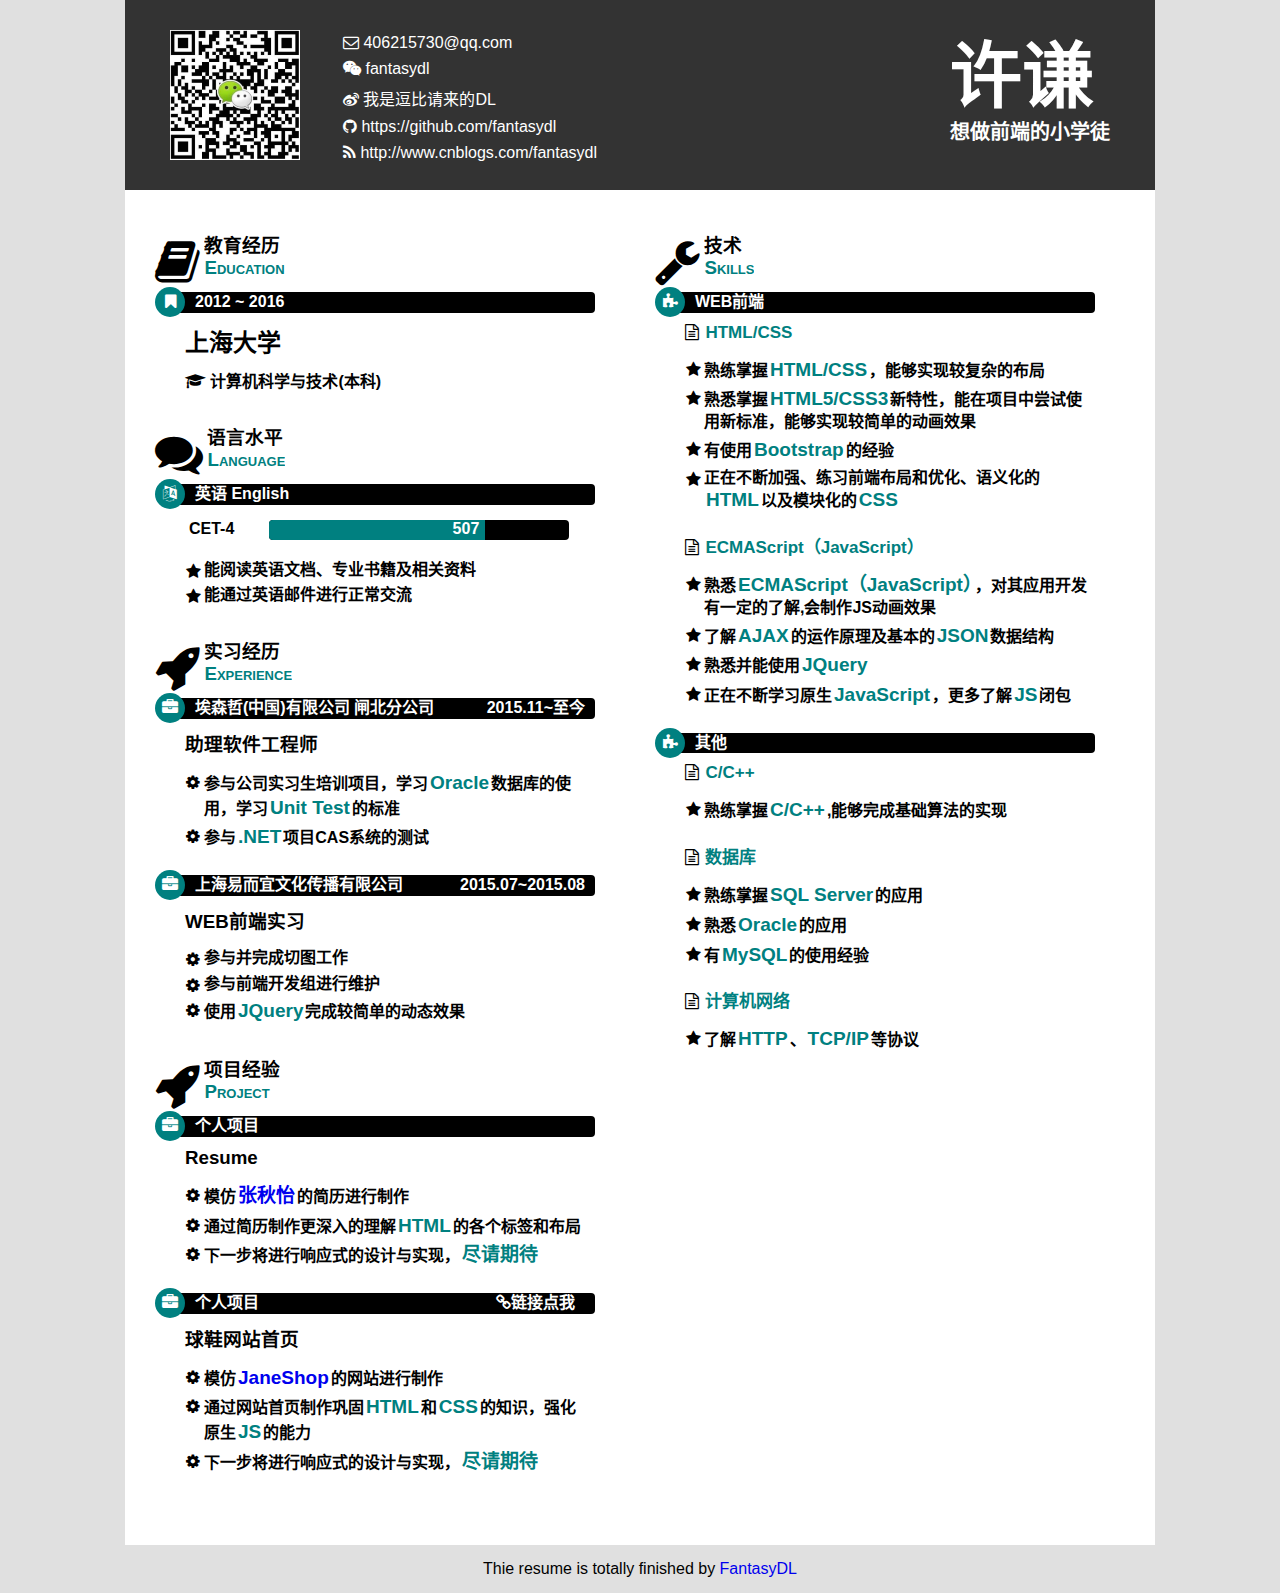
==== index.html @ 42d45ff8 "update index" ====
<!DOCTYPE html>
<html lang="zh-CN">
	<head>
		<meta charset="UTF-8">
		<!--<meta name="viewport" content="width=device-width,initial-scale=1.0">-->
		<title>许 谦-个人简历</title>
		<link rel="stylesheet" type="text/css" href="css/index.css">
		<link rel="stylesheet" type="text/css" href="css/font-awesome.min.css">
		<script src="js/jquery-2.1.4.min.js"></script>
	</head>
	<body>
		<div class="container">
			<div class="main">
				<header>
					<figure class="header-qrcode left">
						<img src="images/wechat.jpg" alt="fantasydl-xu">
					</figure>
					<section class="title right">
						<h1>许谦</h1>
						<h2>想做前端的小学徒</h2>
					</section>
					<address class="left">
						<ul class="contact">
							<li class="contact-email">
								<i class="fa fa-envelope-o"></i>
								<a href="mailto://406215730@qq.com">406215730@qq.com</a>
							</li>
							<li class="contact-wechat">
								<i class="fa fa-weixin"></i>
								fantasydl
							</li>
							<li class="contact-weibo">
								<i class="fa fa-weibo"></i>
								<a href="http://weibo.com/fantasydl">我是逗比请来的DL</a>
							</li>
							<li class="contact-github">
								<i class="fa fa-github"></i>
								<a href="https://github.com/fantasydl">https://github.com/fantasydl</a>
							</li>
							<li class="contact-blog">
								<i class="fa fa-rss"></i>
								<a href="http://www.cnblogs.com/fantasydl/">http://www.cnblogs.com/fantasydl</a>
							</li>
						</ul>
					</address>
				</header>
				<article class="main-content">
					<article class="left">
						<section class="part">
							<div class="edu-title">
								<i class="fa fa-book fa-3x"></i>
								<h3 class="title-h">
									<span class="title-ch left">教育经历</span>
									<span class="title-en left">Education</span>
								</h3>
							</div>
							<div class="i-logo">
								<div class="round-logo"><i class="fa fa-bookmark fa-1x"></i></div>
								<p>2012 ~ 2016</p>
								<div class="clear"></div>
							</div>
							<div class="art-main">
								<h2 class="part-title">上海大学</h2>
								<h4 class="part-title">
									<i class="fa fa-graduation-cap"></i>
									计算机科学与技术(本科)
								</h4>
							</div>
						</section>
						<section class="part">
							<div class="lang-title">
								<i class="fa fa-comments fa-3x"></i>
								<h3 class="title-h">
									<span class="title-ch left">语言水平</span>
									<span class="title-en left">Language</span>
								</h3>
							</div>
							<div class="i-logo">
								<div class="round-logo"><i class="fa fa-language fa-1x"></i></div>
								<p>英语 English</p>
								<div class="clear"></div>
							</div>
							<div class="art-main">
								<div>
									<dl>
										<div class="list-content">
											<dt>CET-4</dt>
											<dd class="progress">
												<div class="progress-bar" style="width:72%;">
													<span class="progress-label">507</span>
												</div>
											</dd>
											<div class="clear"></div>
										</div>
									</dl>
								</div>
								<ul class="list-content">
									<li><i class="fa fa-star"></i>能阅读英语文档、专业书籍及相关资料</li>
									<li><i class="fa fa-star"></i>能通过英语邮件进行正常交流</li>
								</ul>
							</div>
						</section>
						<section class="part">
							<div>
								<i class="fa fa-rocket fa-3x"></i>
								<h3 class="title-h">
									<span class="title-ch left">实习经历</span>
									<span class="title-en left">Experience</span>
								</h3>
							</div>
							<div class="i-logo">
								<div class="round-logo"><i class="fa fa-briefcase fa-1x"></i></div>
								<p>埃森哲(中国)有限公司 闸北分公司<span>2015.11~至今</span></p>
								<div class="clear"></div>
							</div>
							<div class="art-main">
								<h3 class="part-title">助理软件工程师</h3>
								<ul class="list-content">
									<li><i class="fa fa-cog"></i>参与公司实习生培训项目，学习<strong>Oracle</strong>数据库的使用，学习<strong>Unit Test</strong>的标准</li>
									<li><i class="fa fa-cog"></i>参与<strong>.NET</strong>项目CAS系统的测试</li>
								</ul>
							</div>
							<div class="i-logo">
								<div class="round-logo"><i class="fa fa-briefcase fa-1x"></i></div>
								<p>上海易而宜文化传播有限公司<span>2015.07~2015.08</span></p>
								<div class="clear"></div>
							</div>
							<div class="art-main">
								<h3 class="part-title">WEB前端实习</h3>
								<ul class="list-content">
									<li><i class="fa fa-cog"></i>参与并完成切图工作</li>
									<li><i class="fa fa-cog"></i>参与前端开发组进行维护</li>
									<li><i class="fa fa-cog"></i>使用<strong>JQuery</strong>完成较简单的动态效果</li>
								</ul>
							</div>
						</section>
						<section class="part">
							<div class="edu-title">
								<i class="fa fa-rocket fa-3x"></i>
								<h3 class="title-h">
									<span class="title-ch left">项目经验</span>
									<span class="title-en left">Project</span>
								</h3>
							</div>
							<div class="i-logo">
								<div class="round-logo"><i class="fa fa-briefcase fa-1x"></i></div>
								<p>个人项目</p>
								<div class="clear"></div>
							</div>
							<div class="art-main">
								<h3 class="part-title">Resume</h3>
								<ul class="list-content">
									<li><i class="fa fa-cog"></i>模仿<strong><a href="http://joyeecheung.github.io/resume/" target="_blank">张秋怡</a></strong>的简历进行制作</li>
									<li><i class="fa fa-cog"></i>通过简历制作更深入的理解<strong>HTML</strong>的各个标签和布局</li>
									<li><i class="fa fa-cog"></i>下一步将进行响应式的设计与实现，<strong>尽请期待</strong></li>
								</ul>
							</div>
							<div class="i-logo">
								<div class="round-logo"><i class="fa fa-briefcase fa-1x"></i></div>
								<p>
									个人项目<span><a href="shop_index/index.html" target="_blank"><i class="fa fa-link"></i>链接点我</a></span>	
								</p>
								<div class="clear"></div>
							</div>
							<div class="art-main">
								<h3 class="part-title">球鞋网站首页</h3>
								<ul class="list-content">
									<li><i class="fa fa-cog"></i>模仿<strong><a href="http://www.flqin.com/demo/shop_demo/shop_home.html" target="_blank">JaneShop</a></strong>的网站进行制作</li>
									<li><i class="fa fa-cog"></i>通过网站首页制作巩固<strong>HTML</strong>和<strong>CSS</strong>的知识，强化原生<strong>JS</strong>的能力
									<li><i class="fa fa-cog"></i>下一步将进行响应式的设计与实现，<strong>尽请期待</strong></li>
								</ul>
							</div>
						</section>
					</article>
					<article class="left">
						<section class="part">
							<div class="sk-title">
								<i class="fa fa-wrench fa-3x"></i>
								<h3 class="title-h">
									<span class="title-ch left">技术</span>
									<span class="title-en left">Skills</span>
								</h3>
							</div>
							<div class="i-logo">
								<div class="round-logo"><i class="fa fa-puzzle-piece fa-1x"></i></div>
								<p>WEB前端</p>
								<div class="clear"></div>
							</div>
							<div class="art-main">
								<h4 class="part-title">
									<i class="fa fa-file-text-o"></i>
									<strong>HTML/CSS</strong>
								</h4>
								<ul class="list-content">
									<li><i class="fa fa-star"></i>熟练掌握<strong>HTML/CSS</strong>，能够实现较复杂的布局</li>
									<li><i class="fa fa-star"></i>熟悉掌握<strong>HTML5/CSS3</strong>新特性，能在项目中尝试使用新标准，能够实现较简单的动画效果</li>
									<li><i class="fa fa-star"></i>有使用<strong>Bootstrap</strong>的经验</li>
									<li><i class="fa fa-star"></i>正在不断加强、练习前端布局和优化、语义化的<strong>HTML</strong>以及模块化的<strong>CSS</strong></li>
								</ul>
								<h4 class="part-title">
									<i class="fa fa-file-text-o"></i>
									<strong>ECMAScript（JavaScript）</strong>
								</h4>
								<ul class="list-content">
									<li><i class="fa fa-star"></i>熟悉<strong>ECMAScript（JavaScript）</strong>，对其应用开发有一定的了解,会制作JS动画效果</li>
									<li><i class="fa fa-star"></i>了解<strong>AJAX</strong>的运作原理及基本的<strong>JSON</strong>数据结构</li>
									<li><i class="fa fa-star"></i>熟悉并能使用<strong>JQuery</strong></li>
									<li><i class="fa fa-star"></i>正在不断学习原生<strong>JavaScript</strong>，更多了解<strong>JS</strong>闭包</li>
								</ul>
							</div>
							<div class="i-logo">
								<div class="round-logo"><i class="fa fa-puzzle-piece fa-1x"></i></div>
								<p>其他</p>
								<div class="clear"></div>
							</div>
							<div class="art-main">
								<h4 class="part-title">
									<i class="fa fa-file-text-o"></i>
									<strong>C/C++</strong>
								</h4>
								<ul class="list-content">
									<li><i class="fa fa-star"></i>熟练掌握<strong>C/C++</strong>,能够完成基础算法的实现</li>
								</ul>
								<h4 class="part-title">
									<i class="fa fa-file-text-o"></i>
									<strong>数据库</strong>
								</h4>
								<ul class="list-content">
									<li><i class="fa fa-star"></i>熟练掌握<strong>SQL Server</strong>的应用</li>
									<li><i class="fa fa-star"></i>熟悉<strong>Oracle</strong>的应用</li>
									<li><i class="fa fa-star"></i>有<strong>MySQL</strong>的使用经验</li>
								</ul>
								<h4 class="part-title">
									<i class="fa fa-file-text-o"></i>
									<strong>计算机网络</strong>
								</h4>
								<ul class="list-content">
									<li><i class="fa fa-star"></i>了解<strong>HTTP</strong>、<strong>TCP/IP</strong>等协议</li>
								</ul>
							</div>
						</section>
					</article>
					<div class="clear"></div>
				</article>
			</div>
		</div>
		<aside id="back-to-top">
			<i class="fa fa-arrow-circle-up fa-2x"></i>
		</aside>
		<footer>
			<p>Thie resume is totally finished by <a href="http://weibo.com/fantasydl">FantasyDL</a></p>
		</footer>
	</body>
	<script>
		$(function(){
			$(function(){
				$(window).scroll(function(){
					if($(window).scrollTop() > 100){
						$("#back-to-top").fadeIn(1000);
					}
					else{
						$("#back-to-top").fadeOut(800);
					}
				});
			
				$("#back-to-top").click(function(){
					$('body,html').animate({scrollTop:0},1000);
					return false;//stop defualt function
				});
			});
		});//must focus on () and {}
		</script>
</html>
---- css/index.css ----
*{
	margin: 0;
	padding: 0;
}
body{
	background-color: #e0e0e0;
	font-family: "Open Sans","Helvetica Neue",Helvetica,Arial,sans-serif;
}
article,header,footer,.main,section{
	display: block;	
}
a{
	text-decoration: none;
}
ul,li{
	list-style-type: none;
}
header,header a:link,header a:visited{
	color: #fff;
}
.container{
	width: 1030px;
	margin-left: auto;
	margin-right: auto;
}
header{
	width: 940px;
	height: 130px;
	padding: 30px 45px;
	background-color: #333;
}
.left{
	float: left;
}
.right{
	float: right;
}
.clear{
	clear: both;
}
.header-qrcode{
	width: 130px;
	height: 130px;
}
.header-qrcode img{
	width: 100%;
}

.title h1{
	font-size: 72px;
	padding: 5px 0;
}
.title h2{
	font-size: 20px;
}
.title h1,.title h2{
	margin: 5px 0;
	line-height: 1
}
address{
	margin-left:15px;
}
address ul{
	list-style-type: none;
}
address ul li{
	padding: 4px 4px 4px 28px;
	font-style: normal; 
}
address a:hover{
	color:#A3D3D1;
}
.main-content{
	display: block;
	padding-bottom: 40px;
	background-color: #fff;
}
article{
	padding: 20px 5px 0 15px;
}
.part{
	margin-bottom: 30px;
}
.round-logo{
	display: inline-block;
	background-color: #000;
	border-radius: 50%
}
.i-logo{
	position: relative;
	width: 100%;
}
.round-logo{
	display: inline-block;
	position: absolute;
	left: 0;
	width: 30px;
	height: 30px;
	border-radius: 50%;
	background-color: teal;
	text-align: center;
}
.round-logo i{
	color: #fff;
	margin-top: 7px;
}
.i-logo p{
	float: left;
	width: 400px;
	margin-top: 5px;
	margin-left: 20px;
	padding-left: 20px;
	background-color: #000;
	color: #fff;
	line-height: 1.3;
	font-weight: 600;
	border-radius: 4px;
}
.i-logo p span,.i-logo p span a{
	float: right;
	margin-right: 10px;
	color: #fff;
}
.plink{
	float: right;
}
.title-h{
	display: inline-block;
	overflow-y: hidden;
}
.title-en{
	clear: left;
	color: teal;
	font-variant: small-caps;
}
.art-main{
	width: 460px;
	margin-left: 20px;
}
.part-title{
	margin:10px 0 0 10px;
}
.list-content{
	margin:15px 30px 20px 14px;
	width: 400px;
}
dt,dd{
	display: inline-block;
	font-weight: 700;
}
.progress{
	float: right;
	width: 300px;
	height: 20px;
	margin-right: 20px;
	background-color: #000;
	border-radius: 4px;
}
.progress-bar{
	height: 20px;
	background-color: teal;
	border-top-left-radius: 4px;
	border-bottom-left-radius: 4px;
}
.progress-label{
	margin-left: 85%;
	color: #fff;
}		
.list-content li{
	position: relative;
	margin-left: 15px;
	margin-bottom: 5px;
	font-weight: 600;
	line-height: 1.3;
}
.list-content i{
	position: absolute;
	margin-top: 2px;
	margin-left: -18px;
	line-height: 1.3;
}
strong{
	color: teal;
	font-size: 19px;
	margin: 0 2px;
}
h4 strong{
	color: teal;
	font-size: 17px;
}
#back-to-top{
	display: none;
	position: fixed;
	right: 15px;
	bottom: 80px;
	background-color: transparent;
	cursor: pointer;
}
footer{
	text-align: center;
	margin: 15px auto;
}
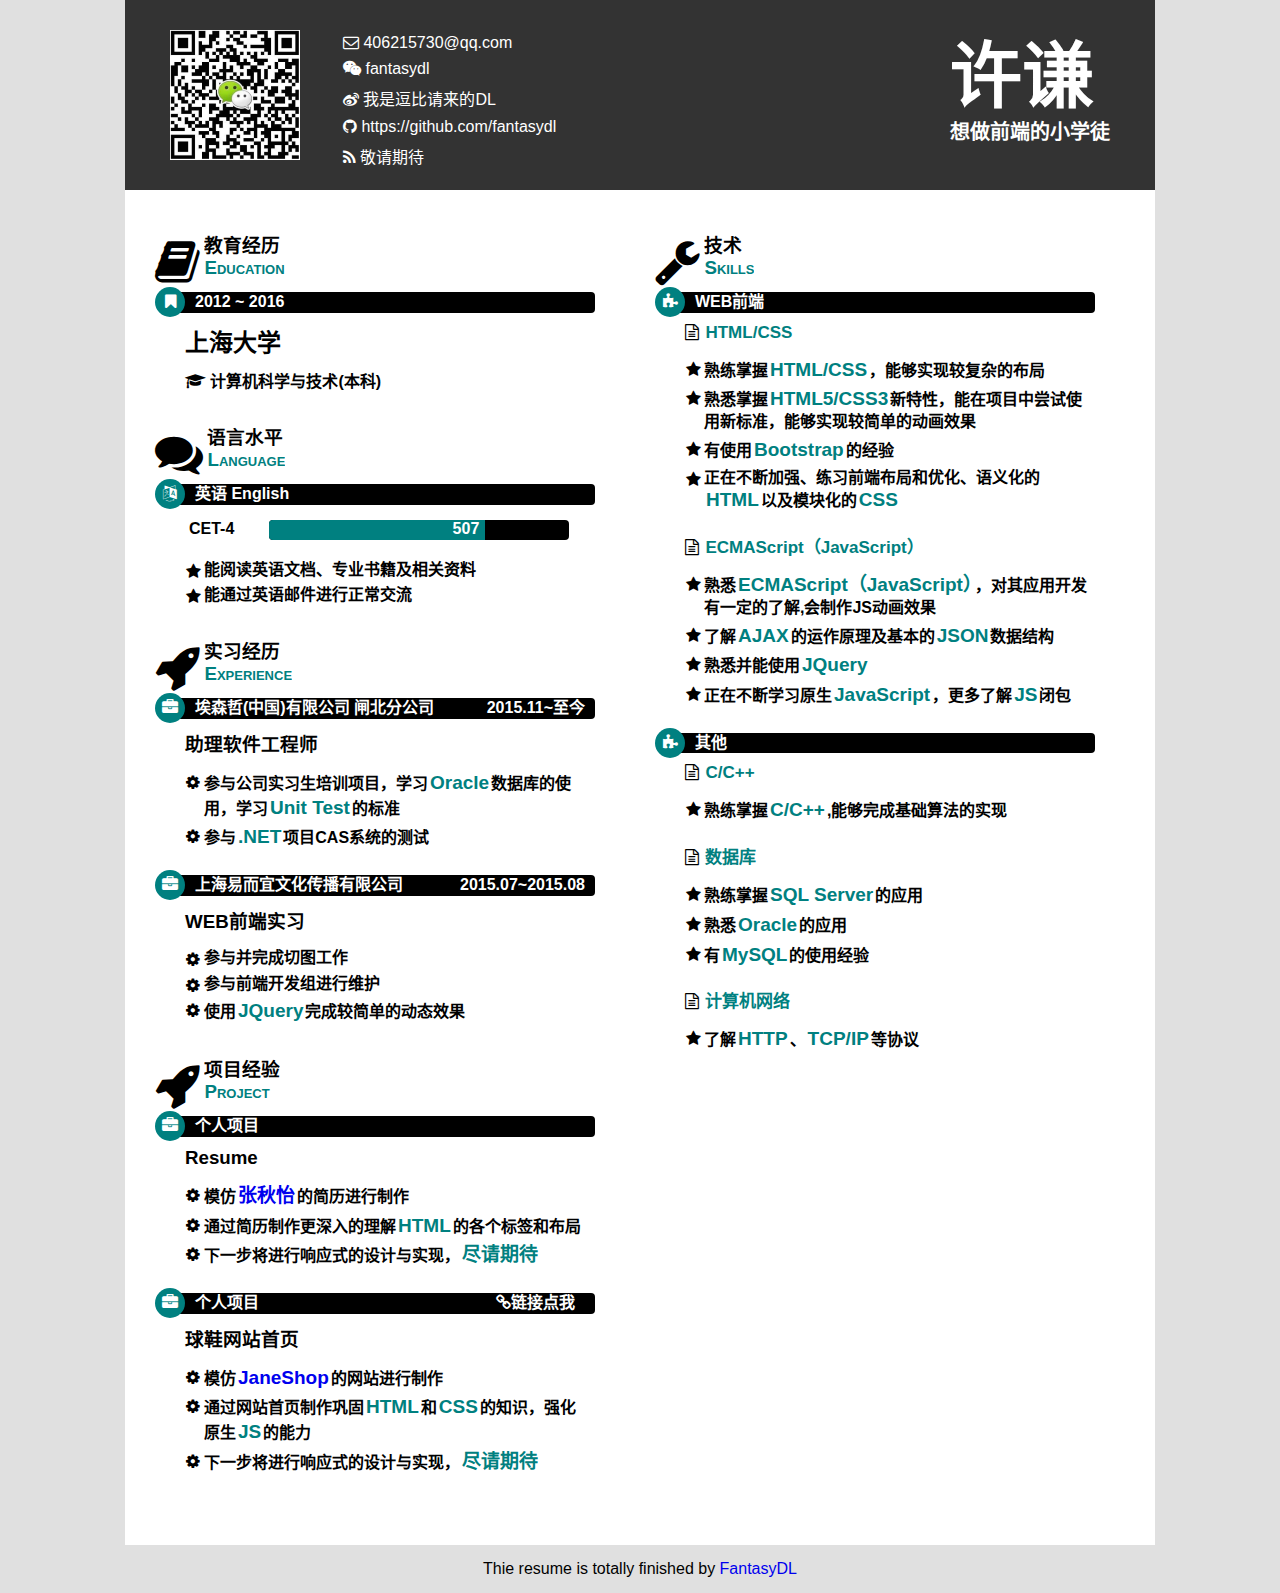
==== commit 2fae4009: "update index" ====
--- a/index.html
+++ b/index.html
@@ -39,7 +39,7 @@
 							</li>
 							<li class="contact-blog">
 								<i class="fa fa-rss"></i>
-								<a href="http://www.cnblogs.com/fantasydl/">http://www.cnblogs.com/fantasydl</a>
+								<a href="javascript:;">敬请期待</a>
 							</li>
 						</ul>
 					</address>
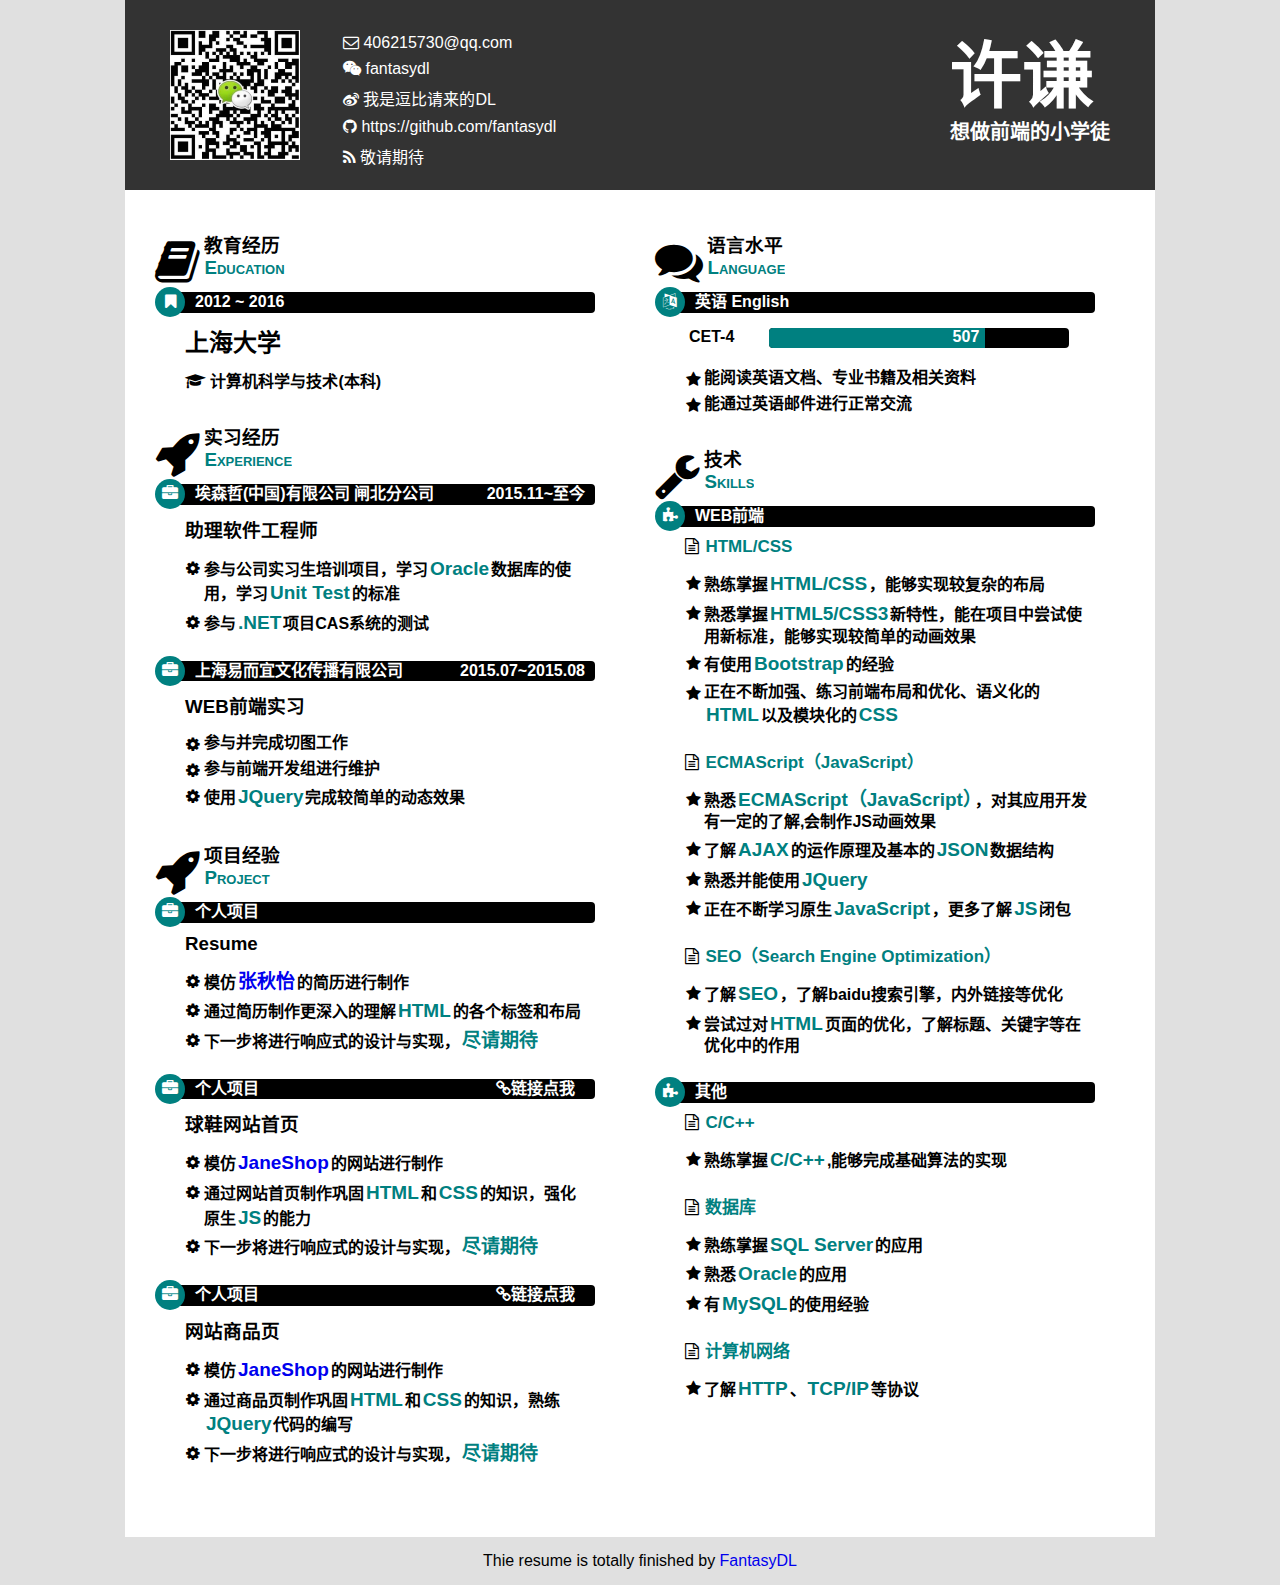
==== commit b4a3c301: "update index" ====
--- a/index.html
+++ b/index.html
@@ -67,6 +67,95 @@
 								</h4>
 							</div>
 						</section>
+						
+						<section class="part">
+							<div>
+								<i class="fa fa-rocket fa-3x"></i>
+								<h3 class="title-h">
+									<span class="title-ch left">实习经历</span>
+									<span class="title-en left">Experience</span>
+								</h3>
+							</div>
+							<div class="i-logo">
+								<div class="round-logo"><i class="fa fa-briefcase fa-1x"></i></div>
+								<p>埃森哲(中国)有限公司 闸北分公司<span>2015.11~至今</span></p>
+								<div class="clear"></div>
+							</div>
+							<div class="art-main">
+								<h3 class="part-title">助理软件工程师</h3>
+								<ul class="list-content">
+									<li><i class="fa fa-cog"></i>参与公司实习生培训项目，学习<strong>Oracle</strong>数据库的使用，学习<strong>Unit Test</strong>的标准</li>
+									<li><i class="fa fa-cog"></i>参与<strong>.NET</strong>项目CAS系统的测试</li>
+								</ul>
+							</div>
+							<div class="i-logo">
+								<div class="round-logo"><i class="fa fa-briefcase fa-1x"></i></div>
+								<p>上海易而宜文化传播有限公司<span>2015.07~2015.08</span></p>
+								<div class="clear"></div>
+							</div>
+							<div class="art-main">
+								<h3 class="part-title">WEB前端实习</h3>
+								<ul class="list-content">
+									<li><i class="fa fa-cog"></i>参与并完成切图工作</li>
+									<li><i class="fa fa-cog"></i>参与前端开发组进行维护</li>
+									<li><i class="fa fa-cog"></i>使用<strong>JQuery</strong>完成较简单的动态效果</li>
+								</ul>
+							</div>
+						</section>
+						<section class="part">
+							<div class="edu-title">
+								<i class="fa fa-rocket fa-3x"></i>
+								<h3 class="title-h">
+									<span class="title-ch left">项目经验</span>
+									<span class="title-en left">Project</span>
+								</h3>
+							</div>
+							<div class="i-logo">
+								<div class="round-logo"><i class="fa fa-briefcase fa-1x"></i></div>
+								<p>个人项目</p>
+								<div class="clear"></div>
+							</div>
+							<div class="art-main">
+								<h3 class="part-title">Resume</h3>
+								<ul class="list-content">
+									<li><i class="fa fa-cog"></i>模仿<strong><a href="http://joyeecheung.github.io/resume/" target="_blank">张秋怡</a></strong>的简历进行制作</li>
+									<li><i class="fa fa-cog"></i>通过简历制作更深入的理解<strong>HTML</strong>的各个标签和布局</li>
+									<li><i class="fa fa-cog"></i>下一步将进行响应式的设计与实现，<strong>尽请期待</strong></li>
+								</ul>
+							</div>
+							<div class="i-logo">
+								<div class="round-logo"><i class="fa fa-briefcase fa-1x"></i></div>
+								<p>
+									个人项目<span><a href="shop_index/index.html" target="_blank"><i class="fa fa-link"></i>链接点我</a></span>	
+								</p>
+								<div class="clear"></div>
+							</div>
+							<div class="art-main">
+								<h3 class="part-title">球鞋网站首页</h3>
+								<ul class="list-content">
+									<li><i class="fa fa-cog"></i>模仿<strong><a href="http://www.flqin.com/demo/shop_demo/shop_home.html" target="_blank">JaneShop</a></strong>的网站进行制作</li>
+									<li><i class="fa fa-cog"></i>通过网站首页制作巩固<strong>HTML</strong>和<strong>CSS</strong>的知识，强化原生<strong>JS</strong>的能力
+									<li><i class="fa fa-cog"></i>下一步将进行响应式的设计与实现，<strong>尽请期待</strong></li>
+								</ul>
+							</div>
+							<div class="i-logo">
+								<div class="round-logo"><i class="fa fa-briefcase fa-1x"></i></div>
+								<p>
+									个人项目<span><a href="shop_index/detail.html" target="_blank"><i class="fa fa-link"></i>链接点我</a></span>	
+								</p>
+								<div class="clear"></div>
+							</div>
+							<div class="art-main">
+								<h3 class="part-title">网站商品页</h3>
+								<ul class="list-content">
+									<li><i class="fa fa-cog"></i>模仿<strong><a href="http://www.flqin.com/demo/shop_demo/shop_detail.html" target="_blank">JaneShop</a></strong>的网站进行制作</li>
+									<li><i class="fa fa-cog"></i>通过商品页制作巩固<strong>HTML</strong>和<strong>CSS</strong>的知识，熟练<strong>JQuery</strong>代码的编写
+									<li><i class="fa fa-cog"></i>下一步将进行响应式的设计与实现，<strong>尽请期待</strong></li>
+								</ul>
+							</div>
+						</section>
+					</article>
+					<article class="left">
 						<section class="part">
 							<div class="lang-title">
 								<i class="fa fa-comments fa-3x"></i>
@@ -101,79 +190,6 @@
 							</div>
 						</section>
 						<section class="part">
-							<div>
-								<i class="fa fa-rocket fa-3x"></i>
-								<h3 class="title-h">
-									<span class="title-ch left">实习经历</span>
-									<span class="title-en left">Experience</span>
-								</h3>
-							</div>
-							<div class="i-logo">
-								<div class="round-logo"><i class="fa fa-briefcase fa-1x"></i></div>
-								<p>埃森哲(中国)有限公司 闸北分公司<span>2015.11~至今</span></p>
-								<div class="clear"></div>
-							</div>
-							<div class="art-main">
-								<h3 class="part-title">助理软件工程师</h3>
-								<ul class="list-content">
-									<li><i class="fa fa-cog"></i>参与公司实习生培训项目，学习<strong>Oracle</strong>数据库的使用，学习<strong>Unit Test</strong>的标准</li>
-									<li><i class="fa fa-cog"></i>参与<strong>.NET</strong>项目CAS系统的测试</li>
-								</ul>
-							</div>
-							<div class="i-logo">
-								<div class="round-logo"><i class="fa fa-briefcase fa-1x"></i></div>
-								<p>上海易而宜文化传播有限公司<span>2015.07~2015.08</span></p>
-								<div class="clear"></div>
-							</div>
-							<div class="art-main">
-								<h3 class="part-title">WEB前端实习</h3>
-								<ul class="list-content">
-									<li><i class="fa fa-cog"></i>参与并完成切图工作</li>
-									<li><i class="fa fa-cog"></i>参与前端开发组进行维护</li>
-									<li><i class="fa fa-cog"></i>使用<strong>JQuery</strong>完成较简单的动态效果</li>
-								</ul>
-							</div>
-						</section>
-						<section class="part">
-							<div class="edu-title">
-								<i class="fa fa-rocket fa-3x"></i>
-								<h3 class="title-h">
-									<span class="title-ch left">项目经验</span>
-									<span class="title-en left">Project</span>
-								</h3>
-							</div>
-							<div class="i-logo">
-								<div class="round-logo"><i class="fa fa-briefcase fa-1x"></i></div>
-								<p>个人项目</p>
-								<div class="clear"></div>
-							</div>
-							<div class="art-main">
-								<h3 class="part-title">Resume</h3>
-								<ul class="list-content">
-									<li><i class="fa fa-cog"></i>模仿<strong><a href="http://joyeecheung.github.io/resume/" target="_blank">张秋怡</a></strong>的简历进行制作</li>
-									<li><i class="fa fa-cog"></i>通过简历制作更深入的理解<strong>HTML</strong>的各个标签和布局</li>
-									<li><i class="fa fa-cog"></i>下一步将进行响应式的设计与实现，<strong>尽请期待</strong></li>
-								</ul>
-							</div>
-							<div class="i-logo">
-								<div class="round-logo"><i class="fa fa-briefcase fa-1x"></i></div>
-								<p>
-									个人项目<span><a href="shop_index/index.html" target="_blank"><i class="fa fa-link"></i>链接点我</a></span>	
-								</p>
-								<div class="clear"></div>
-							</div>
-							<div class="art-main">
-								<h3 class="part-title">球鞋网站首页</h3>
-								<ul class="list-content">
-									<li><i class="fa fa-cog"></i>模仿<strong><a href="http://www.flqin.com/demo/shop_demo/shop_home.html" target="_blank">JaneShop</a></strong>的网站进行制作</li>
-									<li><i class="fa fa-cog"></i>通过网站首页制作巩固<strong>HTML</strong>和<strong>CSS</strong>的知识，强化原生<strong>JS</strong>的能力
-									<li><i class="fa fa-cog"></i>下一步将进行响应式的设计与实现，<strong>尽请期待</strong></li>
-								</ul>
-							</div>
-						</section>
-					</article>
-					<article class="left">
-						<section class="part">
 							<div class="sk-title">
 								<i class="fa fa-wrench fa-3x"></i>
 								<h3 class="title-h">
@@ -206,6 +222,14 @@
 									<li><i class="fa fa-star"></i>了解<strong>AJAX</strong>的运作原理及基本的<strong>JSON</strong>数据结构</li>
 									<li><i class="fa fa-star"></i>熟悉并能使用<strong>JQuery</strong></li>
 									<li><i class="fa fa-star"></i>正在不断学习原生<strong>JavaScript</strong>，更多了解<strong>JS</strong>闭包</li>
+								</ul>
+								<h4 class="part-title">
+									<i class="fa fa-file-text-o"></i>
+									<strong>SEO（Search Engine Optimization）</strong>
+								</h4>
+								<ul class="list-content">
+									<li><i class="fa fa-star"></i>了解<strong>SEO</strong>，了解baidu搜索引擎，内外链接等优化</li>
+									<li><i class="fa fa-star"></i>尝试过对<strong>HTML</strong>页面的优化，了解标题、关键字等在优化中的作用</li>
 								</ul>
 							</div>
 							<div class="i-logo">
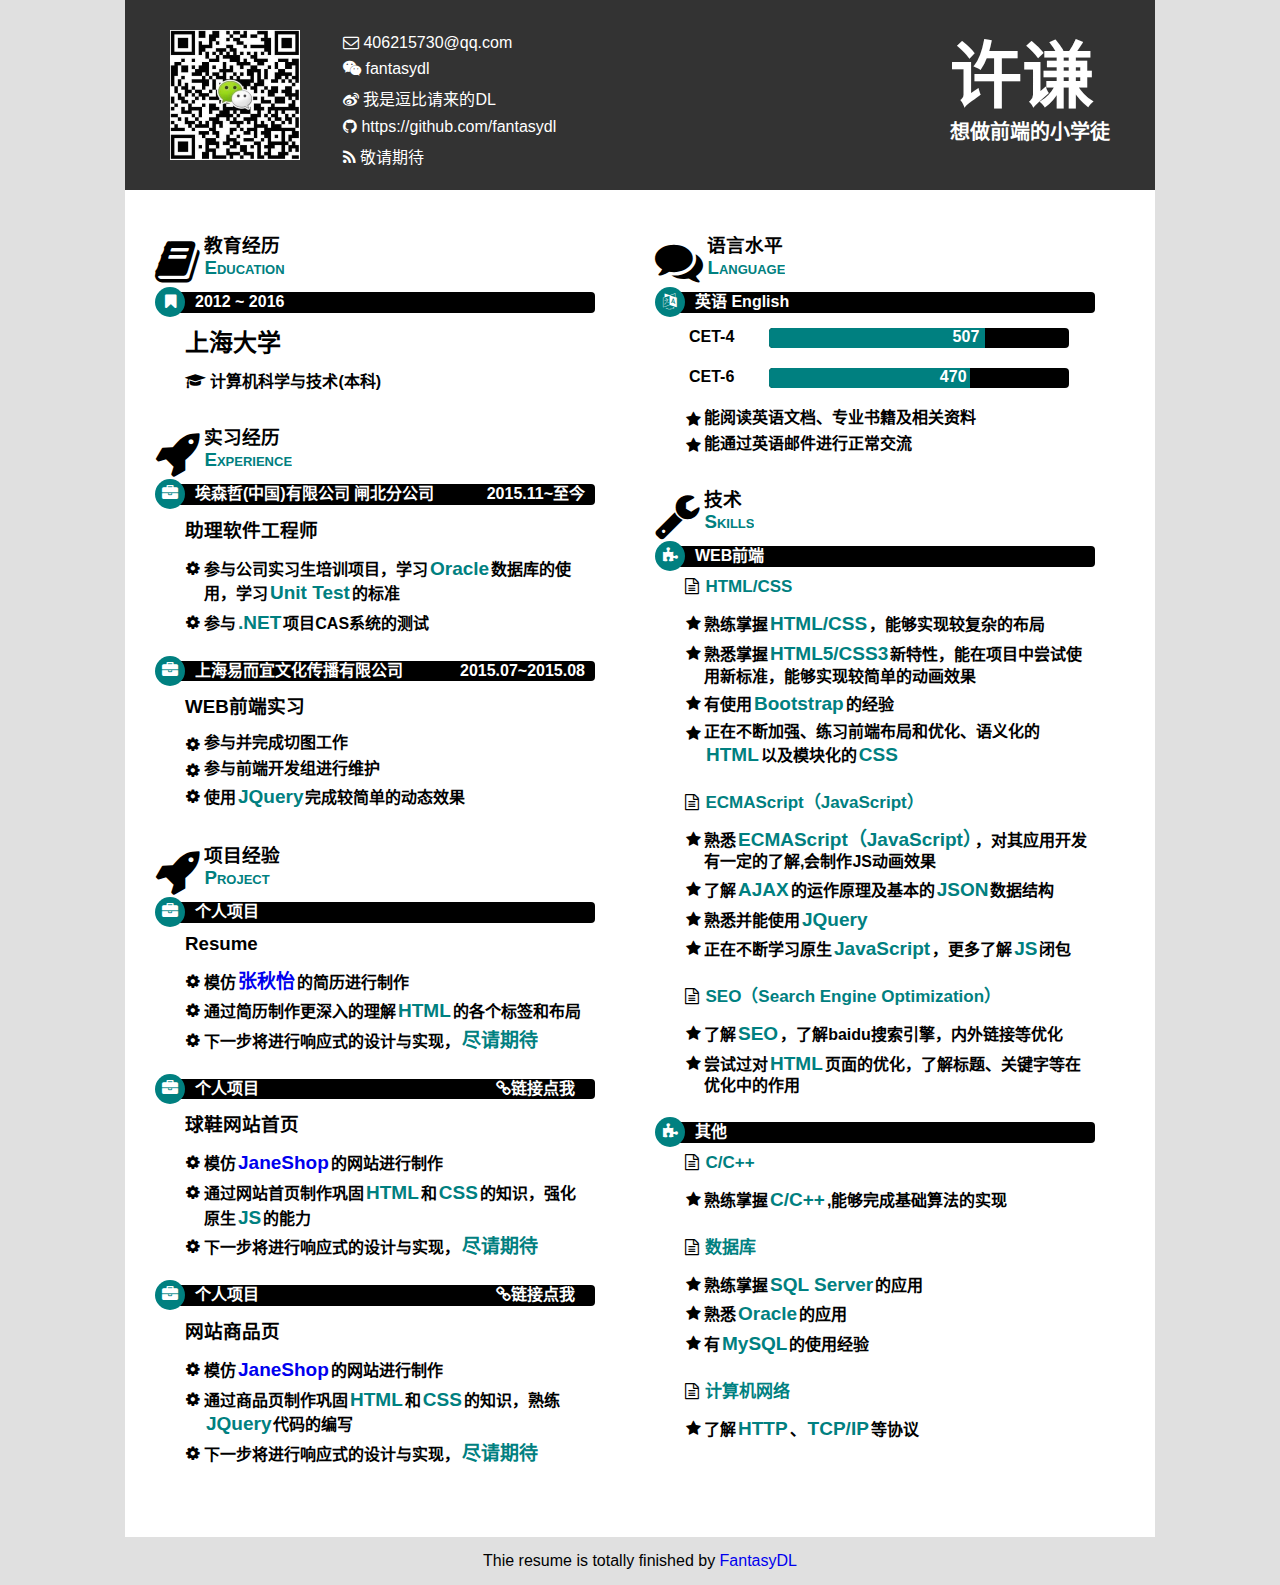
==== commit 4a54e61a: "update index" ====
--- a/index.html
+++ b/index.html
@@ -67,7 +67,6 @@
 								</h4>
 							</div>
 						</section>
-						
 						<section class="part">
 							<div>
 								<i class="fa fa-rocket fa-3x"></i>
@@ -177,6 +176,17 @@
 											<dd class="progress">
 												<div class="progress-bar" style="width:72%;">
 													<span class="progress-label">507</span>
+												</div>
+											</dd>
+											<div class="clear"></div>
+										</div>
+									</dl>
+									<dl>
+										<div class="list-content">
+											<dt>CET-6</dt>
+											<dd class="progress">
+												<div class="progress-bar" style="width:67%;">
+													<span class="progress-label">470</span>
 												</div>
 											</dd>
 											<div class="clear"></div>
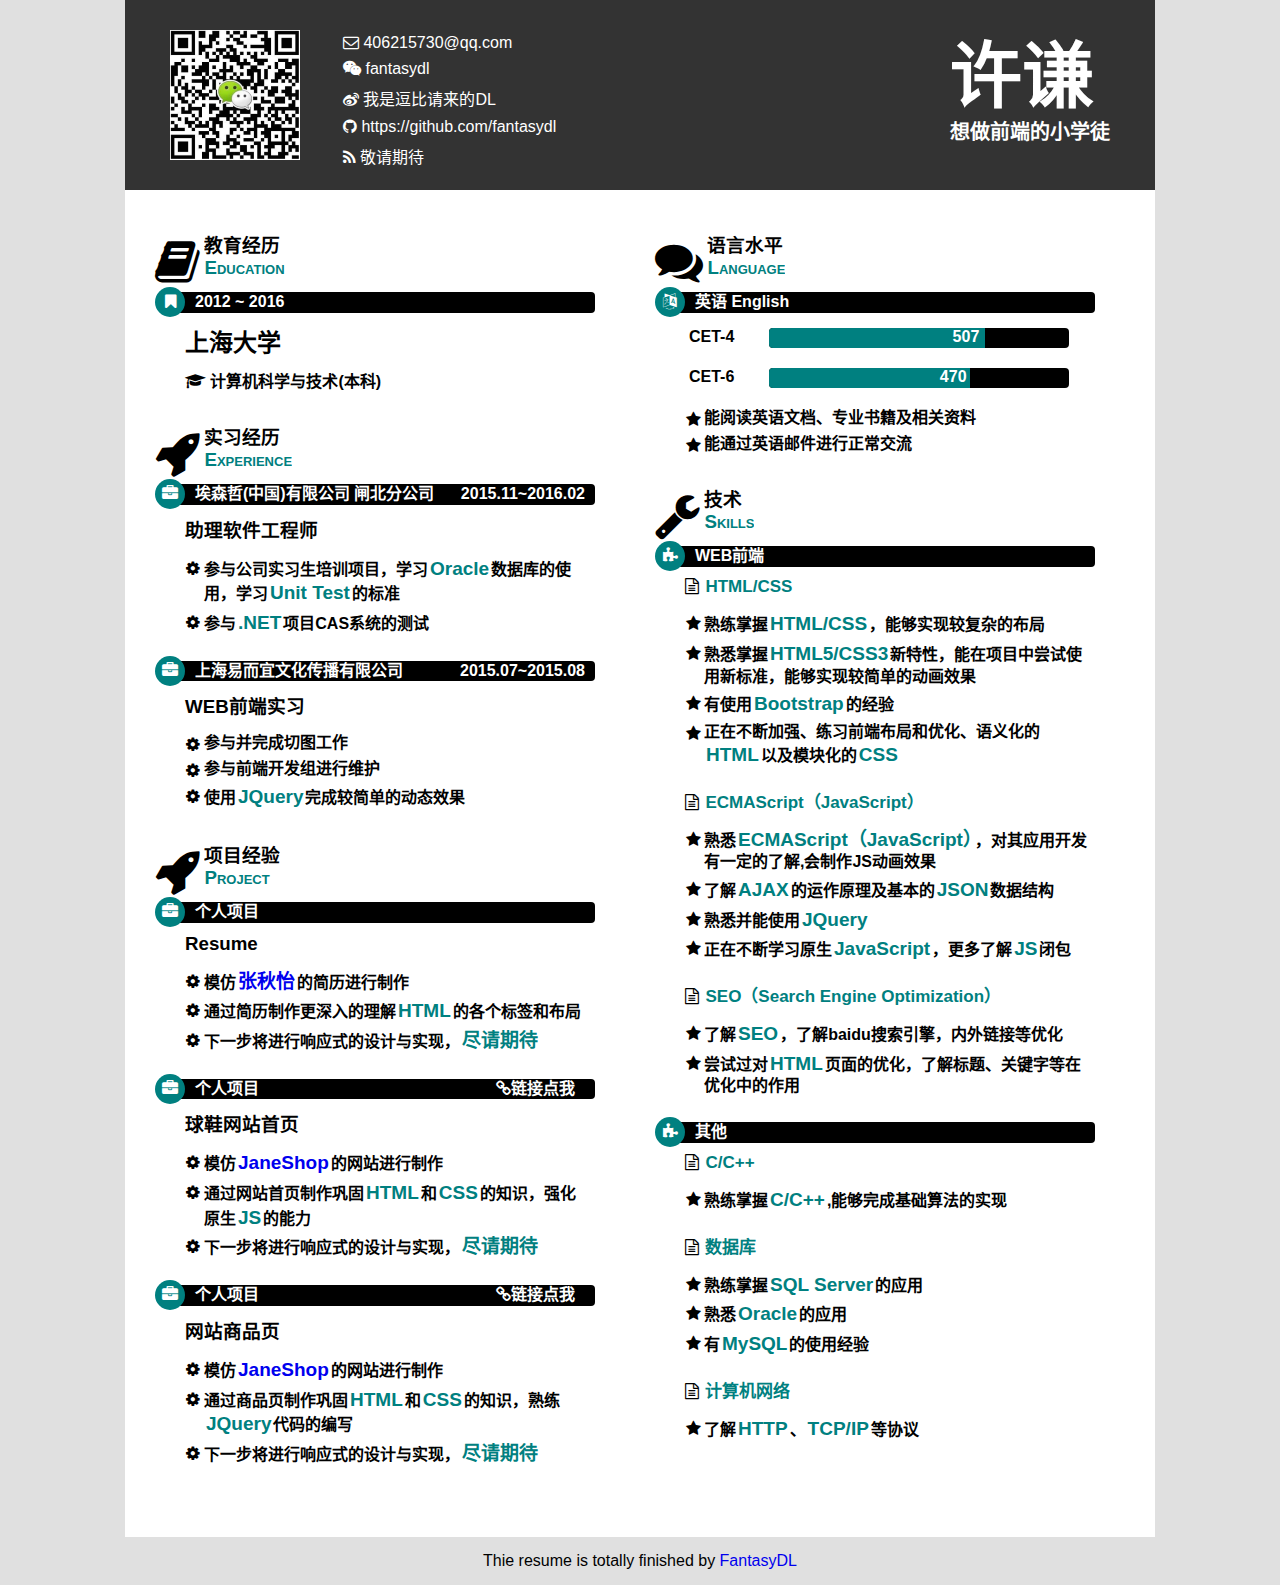
==== commit 3e8b86a0: "update index" ====
--- a/index.html
+++ b/index.html
@@ -77,7 +77,7 @@
 							</div>
 							<div class="i-logo">
 								<div class="round-logo"><i class="fa fa-briefcase fa-1x"></i></div>
-								<p>埃森哲(中国)有限公司 闸北分公司<span>2015.11~至今</span></p>
+								<p>埃森哲(中国)有限公司 闸北分公司<span>2015.11~2016.02</span></p>
 								<div class="clear"></div>
 							</div>
 							<div class="art-main">
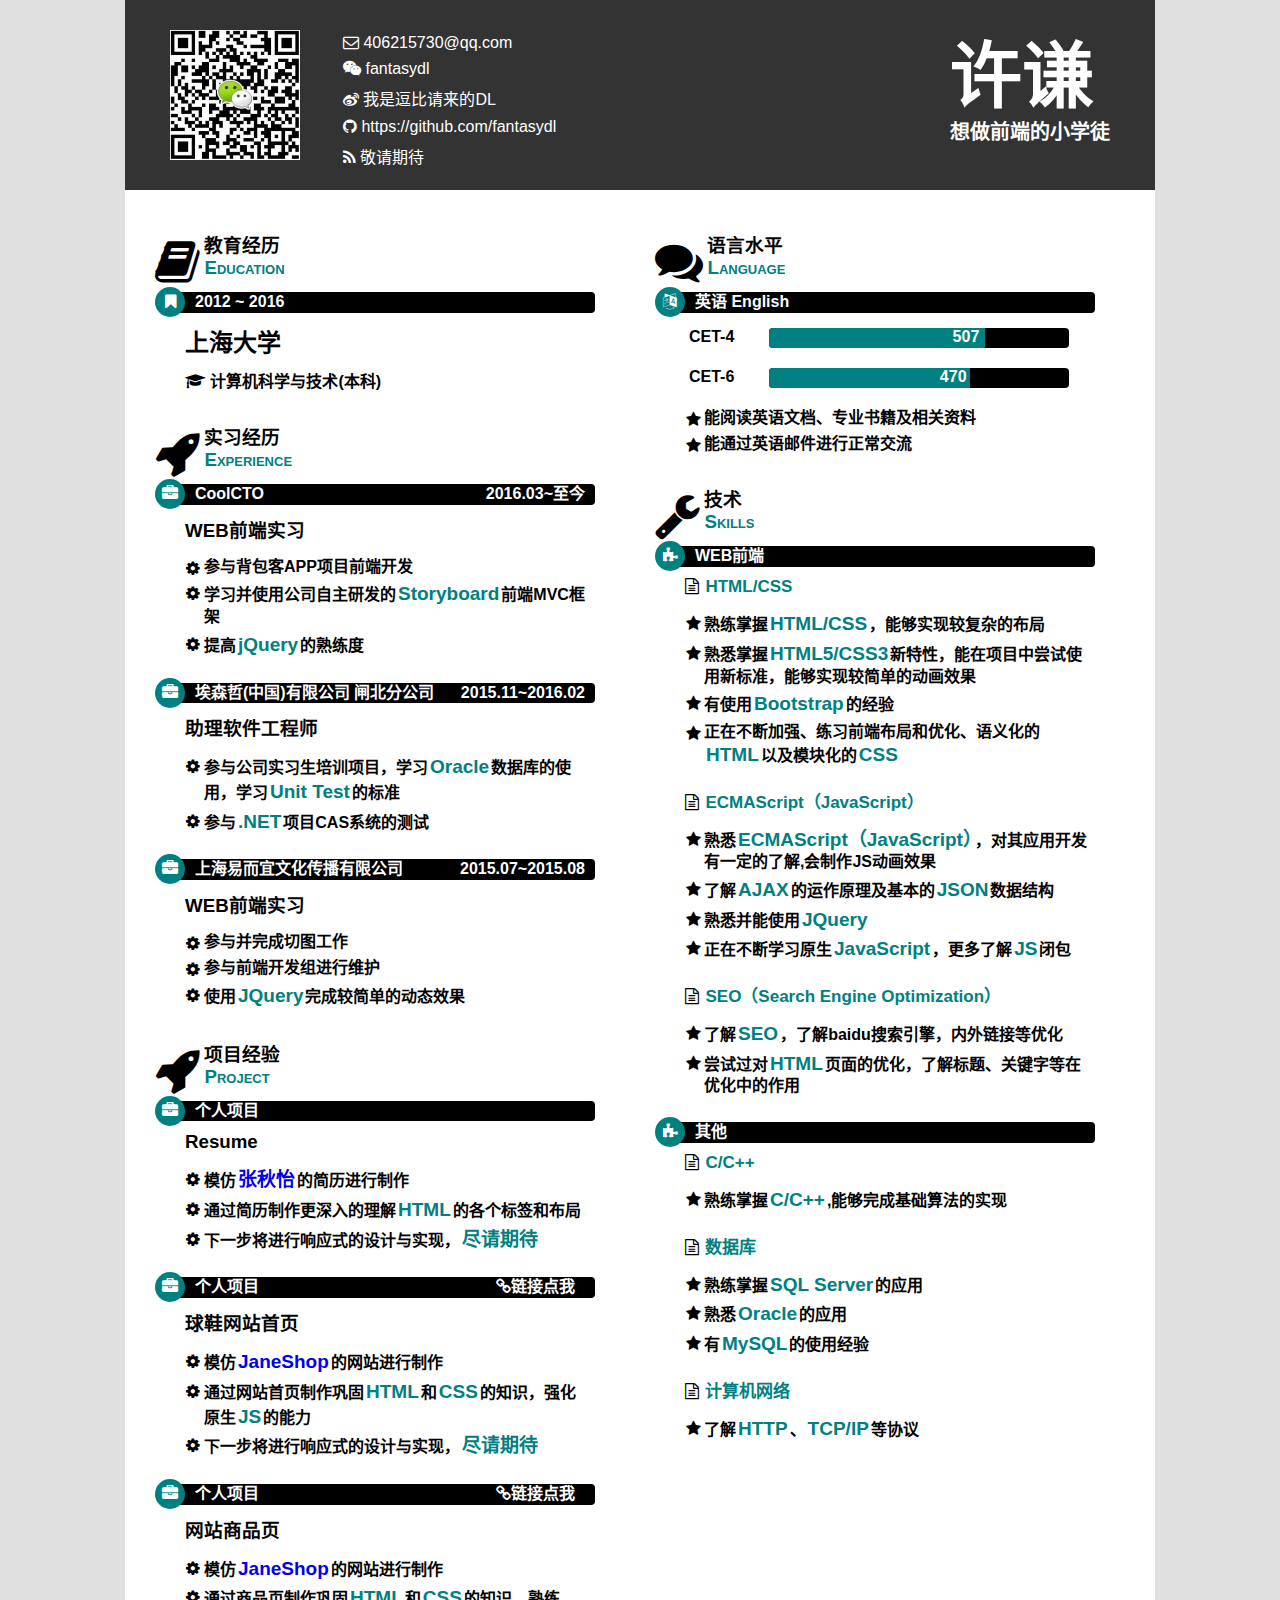
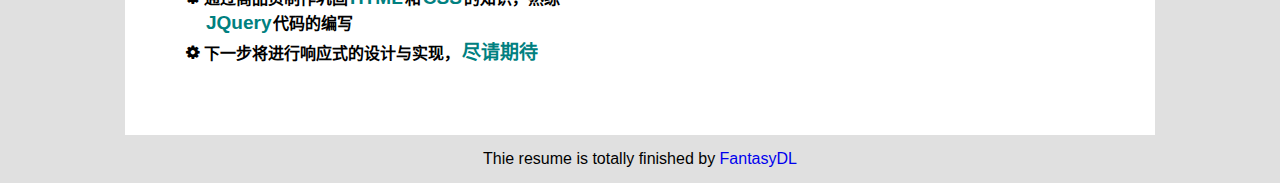
==== commit 00cf0450: "update index" ====
--- a/index.html
+++ b/index.html
@@ -74,6 +74,19 @@
 									<span class="title-ch left">实习经历</span>
 									<span class="title-en left">Experience</span>
 								</h3>
+							</div>
+							<div class="i-logo">
+								<div class="round-logo"><i class="fa fa-briefcase fa-1x"></i></div>
+								<p>CoolCTO<span>2016.03~至今</span></p>
+								<div class="clear"></div>
+							</div>
+							<div class="art-main">
+								<h3 class="part-title">WEB前端实习</h3>
+								<ul class="list-content">
+									<li><i class="fa fa-cog"></i>参与背包客APP项目前端开发</li>
+									<li><i class="fa fa-cog"></i>学习并使用公司自主研发的<strong>Storyboard</strong>前端MVC框架</li>
+									<li><i class="fa fa-cog"></i>提高<strong>jQuery</strong>的熟练度</li>
+								</ul>
 							</div>
 							<div class="i-logo">
 								<div class="round-logo"><i class="fa fa-briefcase fa-1x"></i></div>
--- a/css/index.css
+++ b/css/index.css
@@ -67,8 +67,21 @@
 	padding: 4px 4px 4px 28px;
 	font-style: normal; 
 }
+address a{
+	color: #FFF;
+	transition: all .3s ease-in-out;
+	-webkit-transition: all .3s ease-in-out;
+	-ms-transition: all .3s ease-in-out;
+	-o-transition: all .3s ease-in-out;
+	-moz-transition: all .3s ease-in-out;
+}
 address a:hover{
 	color:#A3D3D1;
+	transition: all .3s ease-in-out;
+	-webkit-transition: all .3s ease-in-out;
+	-ms-transition: all .3s ease-in-out;
+	-o-transition: all .3s ease-in-out;
+	-moz-transition: all .3s ease-in-out;
 }
 .main-content{
 	display: block;
